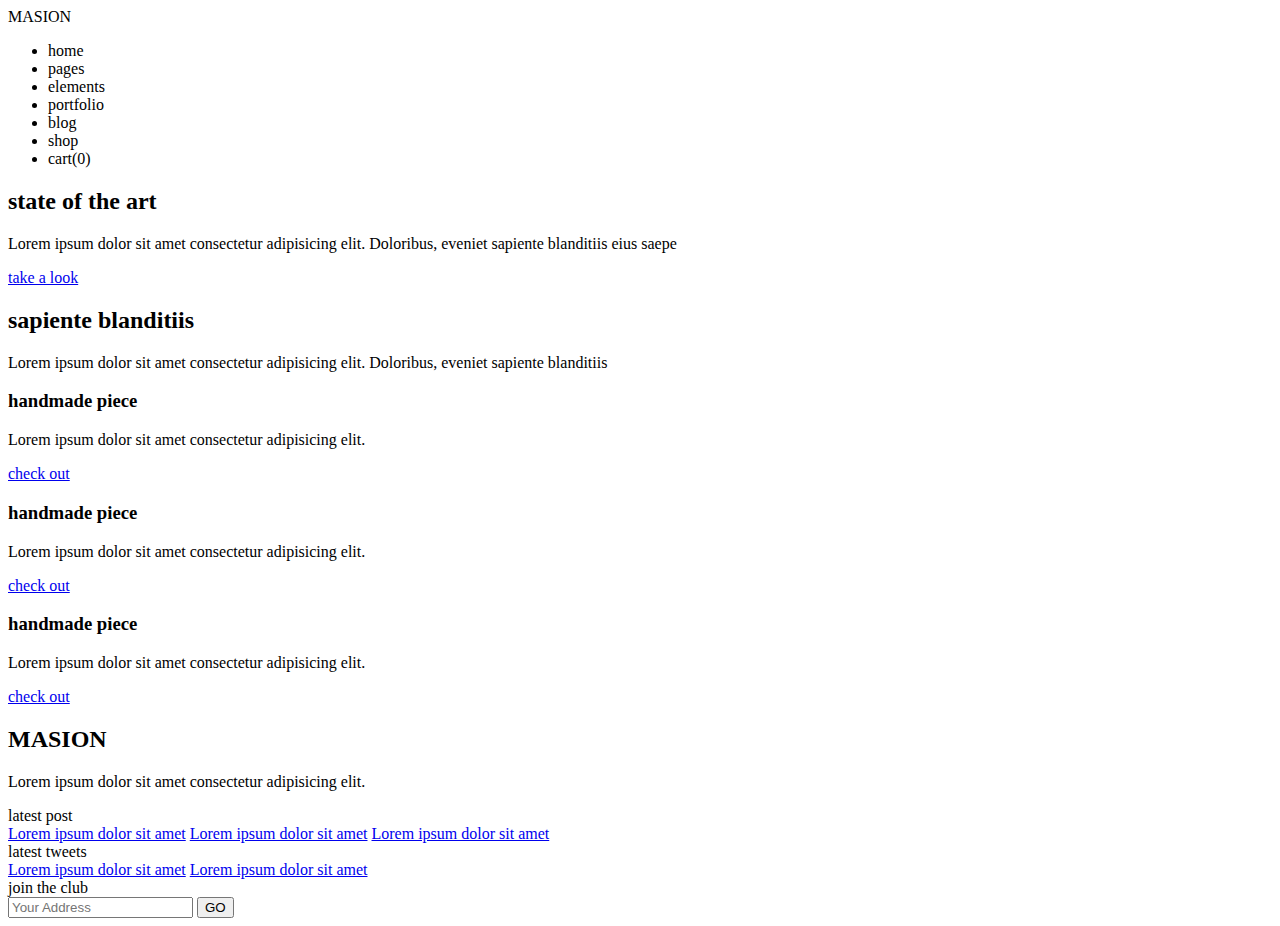
==== clone-2-interior/index.html @ 5d5ba644 "clone-2-interior: html" ====
<!DOCTYPE html>
<html lang="en">
  <head>
    <meta charset="UTF-8" />
    <meta http-equiv="X-UA-Compatible" content="IE=edge" />
    <meta name="viewport" content="width=device-width, initial-scale=1.0" />
    <link rel="stylesheet" href="style.css" />
    <title>interior designers and architects</title>
    <script src="main.js" defer></script>
  </head>
  <body>
    <header>
      <div class="logo">MASION</div>
      <nav>
        <ul>
          <li>home</li>
          <li>pages</li>
          <li>elements</li>
          <li>portfolio</li>
          <li>blog</li>
          <li>shop</li>
          <li>cart(0)</li>
        </ul>
      </nav>
    </header>

    <section class="banner">
      <div class="banner-contents">
        <h2 class="banner__title">state of the art</h2>
        <p class="banner__description">
          Lorem ipsum dolor sit amet consectetur adipisicing elit. Doloribus,
          eveniet sapiente blanditiis eius saepe
        </p>
        <a href="#">take a look</a>
      </div>
    </section>

    <section class="info">
      <div class="info-contents">
        <h2 class="info__title">sapiente blanditiis</h2>
        <p class="info__description">
          Lorem ipsum dolor sit amet consectetur adipisicing elit. Doloribus,
          eveniet sapiente blanditiis
        </p>
      </div>
    </section>

    <section class="gallery">
      <div class="box box1"></div>
      <div class="box box2">
        <h3 class="gallery__title">handmade piece</h3>
        <p class="gallery__description">
          Lorem ipsum dolor sit amet consectetur adipisicing elit.
        </p>
        <a href="#">check out</a>
      </div>
      <div class="box box3"></div>
      <div class="box box4"></div>
      <div class="box box5">
        <h3 class="gallery__title">handmade piece</h3>
        <p class="gallery__description">
          Lorem ipsum dolor sit amet consectetur adipisicing elit.
        </p>
        <a href="#">check out</a>
      </div>
      <div class="box box6"></div>
      <div class="box box7">
        <h3 class="gallery__title">handmade piece</h3>
        <p class="gallery__description">
          Lorem ipsum dolor sit amet consectetur adipisicing elit.
        </p>
        <a href="#">check out</a>
      </div>
      <div class="box box8"></div>
    </section>

    <footer>
      <div class="box box1">
        <h2 class="page__name">MASION</h2>
        <div class="main-photo"></div>
        <p class="intro">
          Lorem ipsum dolor sit amet consectetur adipisicing elit.
        </p>
      </div>
      <div class="box box2">
        <div class="title">latest post</div>
        <a href="#"> Lorem ipsum dolor sit amet</a>
        <a href="#"> Lorem ipsum dolor sit amet</a>
        <a href="#"> Lorem ipsum dolor sit amet</a>
      </div>
      <div class="box box3">
        <div class="title">latest tweets</div>
        <a href="#"> Lorem ipsum dolor sit amet</a>
        <a href="#"> Lorem ipsum dolor sit amet</a>
      </div>
      </div>
      <div class="box box4">
        <div class="title">join the club</div>
        <input type="text" placeholder="Your Address">
        <button>GO</button>
      </div>
    </footer>
  </body>
</html>
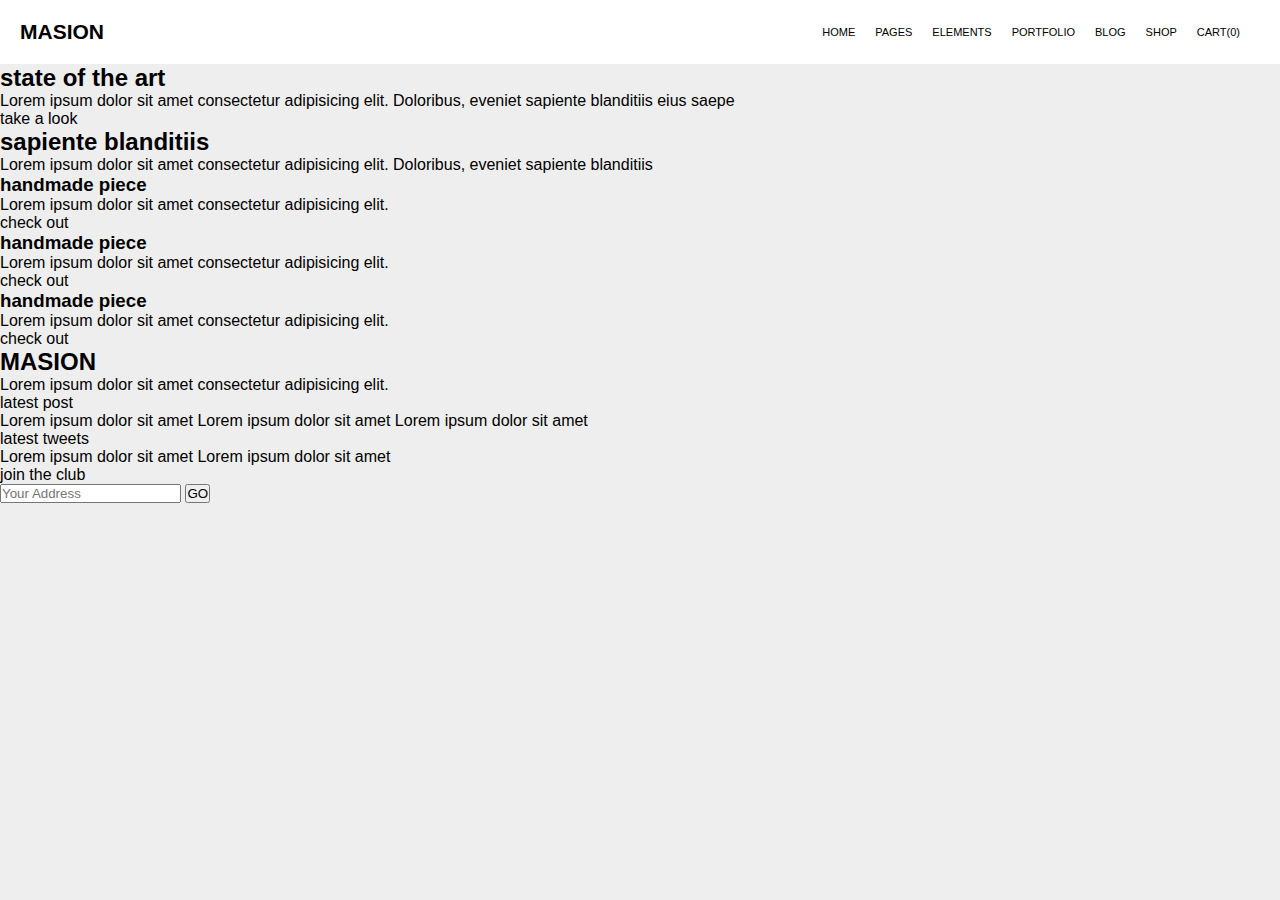
==== commit 707692d7: "clone-2-interior: css-nav" ====
--- a/clone-2-interior/index.html
+++ b/clone-2-interior/index.html
@@ -4,6 +4,7 @@
     <meta charset="UTF-8" />
     <meta http-equiv="X-UA-Compatible" content="IE=edge" />
     <meta name="viewport" content="width=device-width, initial-scale=1.0" />
+    <link rel="stylesheet" href="https://use.fontawesome.com/releases/v5.15.3/css/all.css" integrity="sha384-SZXxX4whJ79/gErwcOYf+zWLeJdY/qpuqC4cAa9rOGUstPomtqpuNWT9wdPEn2fk" crossorigin="anonymous">
     <link rel="stylesheet" href="style.css" />
     <title>interior designers and architects</title>
     <script src="main.js" defer></script>
@@ -13,14 +14,16 @@
       <div class="logo">MASION</div>
       <nav>
         <ul>
-          <li>home</li>
-          <li>pages</li>
-          <li>elements</li>
-          <li>portfolio</li>
-          <li>blog</li>
-          <li>shop</li>
-          <li>cart(0)</li>
+          <li><a href="#">home</a></li>
+          <li><a href="#">pages</a></li>
+          <li><a href="#">elements</a></li>
+          <li><a href="#">portfolio</a></li>
+          <li><a href="#">blog</a></li>
+          <li><a href="#">shop</a></li>
+          <li><a href="#">cart(0)</a></li>
+          
         </ul>
+        <i class="fas fa-bars"></i>
       </nav>
     </header>
 
--- a/clone-2-interior/style.css
+++ b/clone-2-interior/style.css
@@ -0,0 +1,20 @@
+@import url("components/nav.css");
+
+* {
+  margin: 0;
+  padding: 0;
+  font-family: Arial, Helvetica, sans-serif;
+}
+
+body {
+  background-color: #eee;
+}
+
+ul {
+  list-style: none;
+}
+
+a {
+  text-decoration: none;
+  color: black;
+}
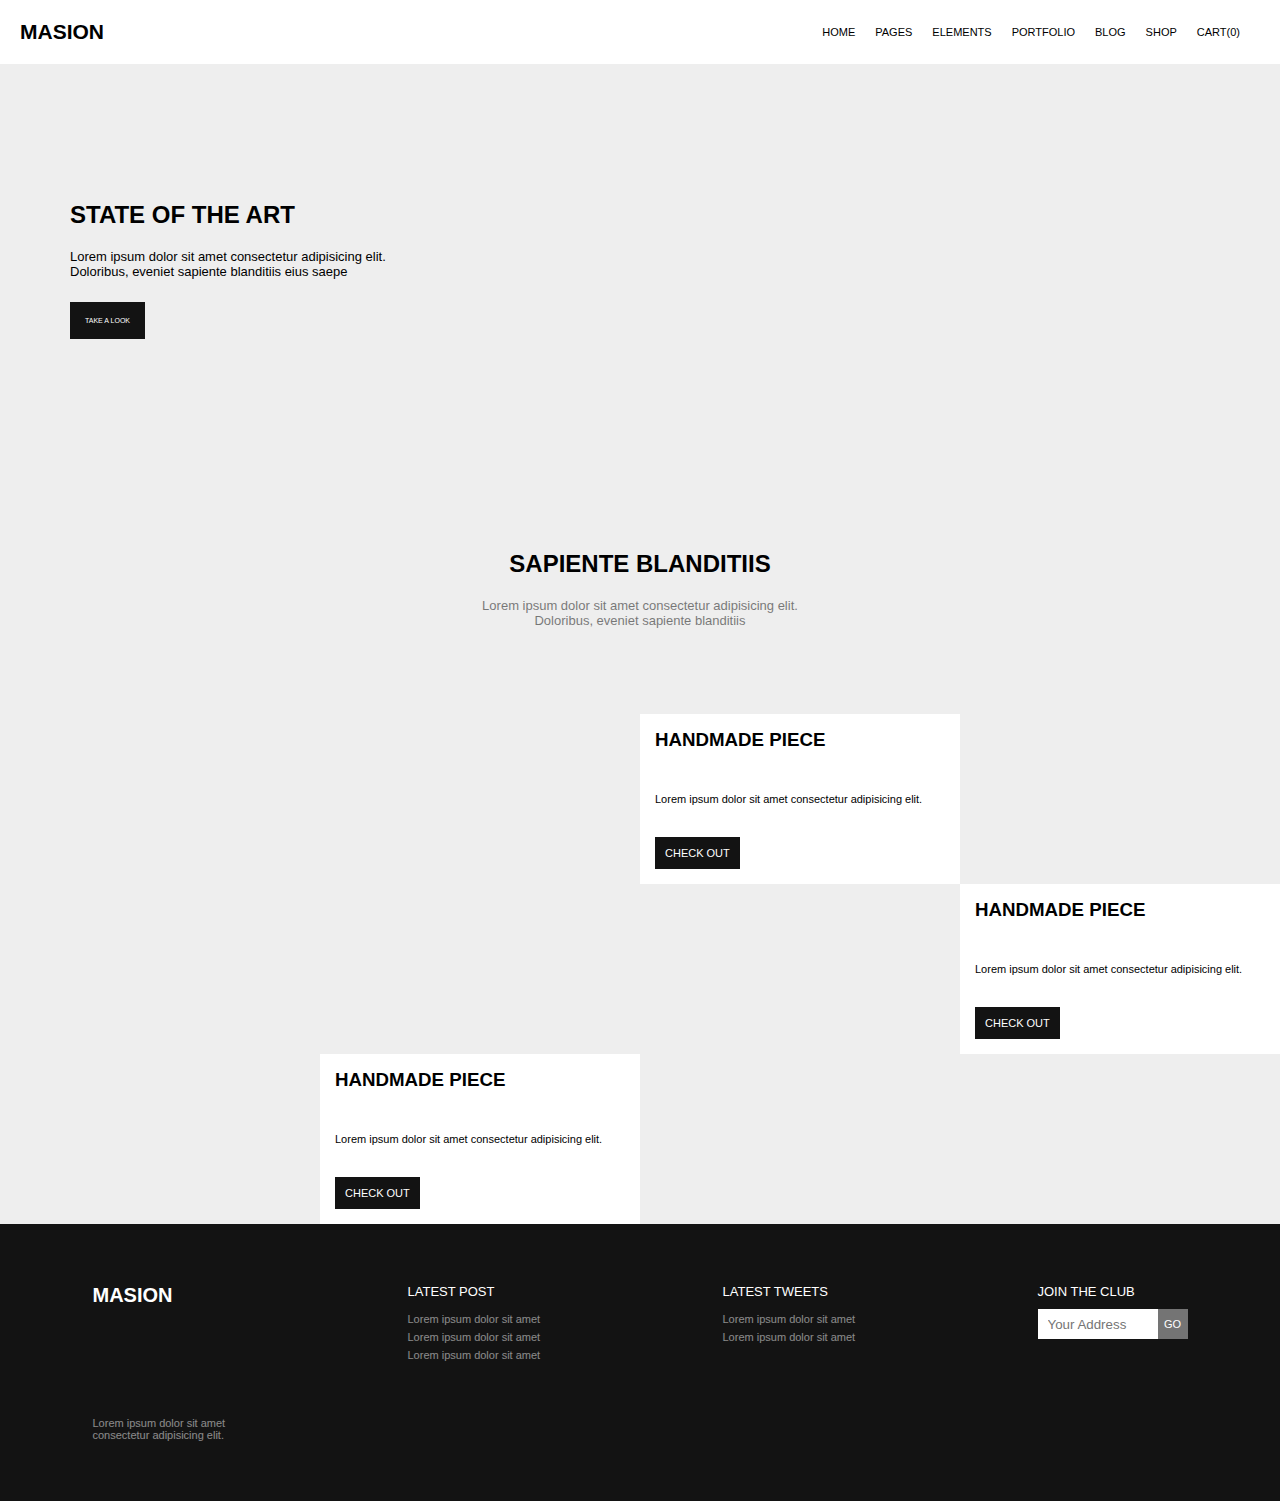
==== commit 35a20815: "clone-2-interior: css-info, gallery, footer" ====
--- a/clone-2-interior/index.html
+++ b/clone-2-interior/index.html
@@ -21,7 +21,6 @@
           <li><a href="#">blog</a></li>
           <li><a href="#">shop</a></li>
           <li><a href="#">cart(0)</a></li>
-          
         </ul>
         <i class="fas fa-bars"></i>
       </nav>
@@ -31,7 +30,7 @@
       <div class="banner-contents">
         <h2 class="banner__title">state of the art</h2>
         <p class="banner__description">
-          Lorem ipsum dolor sit amet consectetur adipisicing elit. Doloribus,
+          Lorem ipsum dolor sit amet consectetur adipisicing elit.<br> Doloribus,
           eveniet sapiente blanditiis eius saepe
         </p>
         <a href="#">take a look</a>
@@ -42,7 +41,7 @@
       <div class="info-contents">
         <h2 class="info__title">sapiente blanditiis</h2>
         <p class="info__description">
-          Lorem ipsum dolor sit amet consectetur adipisicing elit. Doloribus,
+          Lorem ipsum dolor sit amet consectetur adipisicing elit.<br> Doloribus,
           eveniet sapiente blanditiis
         </p>
       </div>
@@ -99,8 +98,10 @@
       </div>
       <div class="box box4">
         <div class="title">join the club</div>
-        <input type="text" placeholder="Your Address">
-        <button>GO</button>
+        <div class="input-box">
+            <input type="text" placeholder="Your Address">
+            <button>GO</button>
+        </div>
       </div>
     </footer>
   </body>
--- a/clone-2-interior/style.css
+++ b/clone-2-interior/style.css
@@ -1,4 +1,8 @@
 @import url("components/nav.css");
+@import url("components/banner.css");
+@import url("components/info.css");
+@import url("components/gallery.css");
+@import url("components/footer.css");
 
 * {
   margin: 0;
@@ -18,3 +22,13 @@
   text-decoration: none;
   color: black;
 }
+
+input {
+  outline: none;
+  border: none;
+}
+
+button {
+  outline: none;
+  border: none;
+}
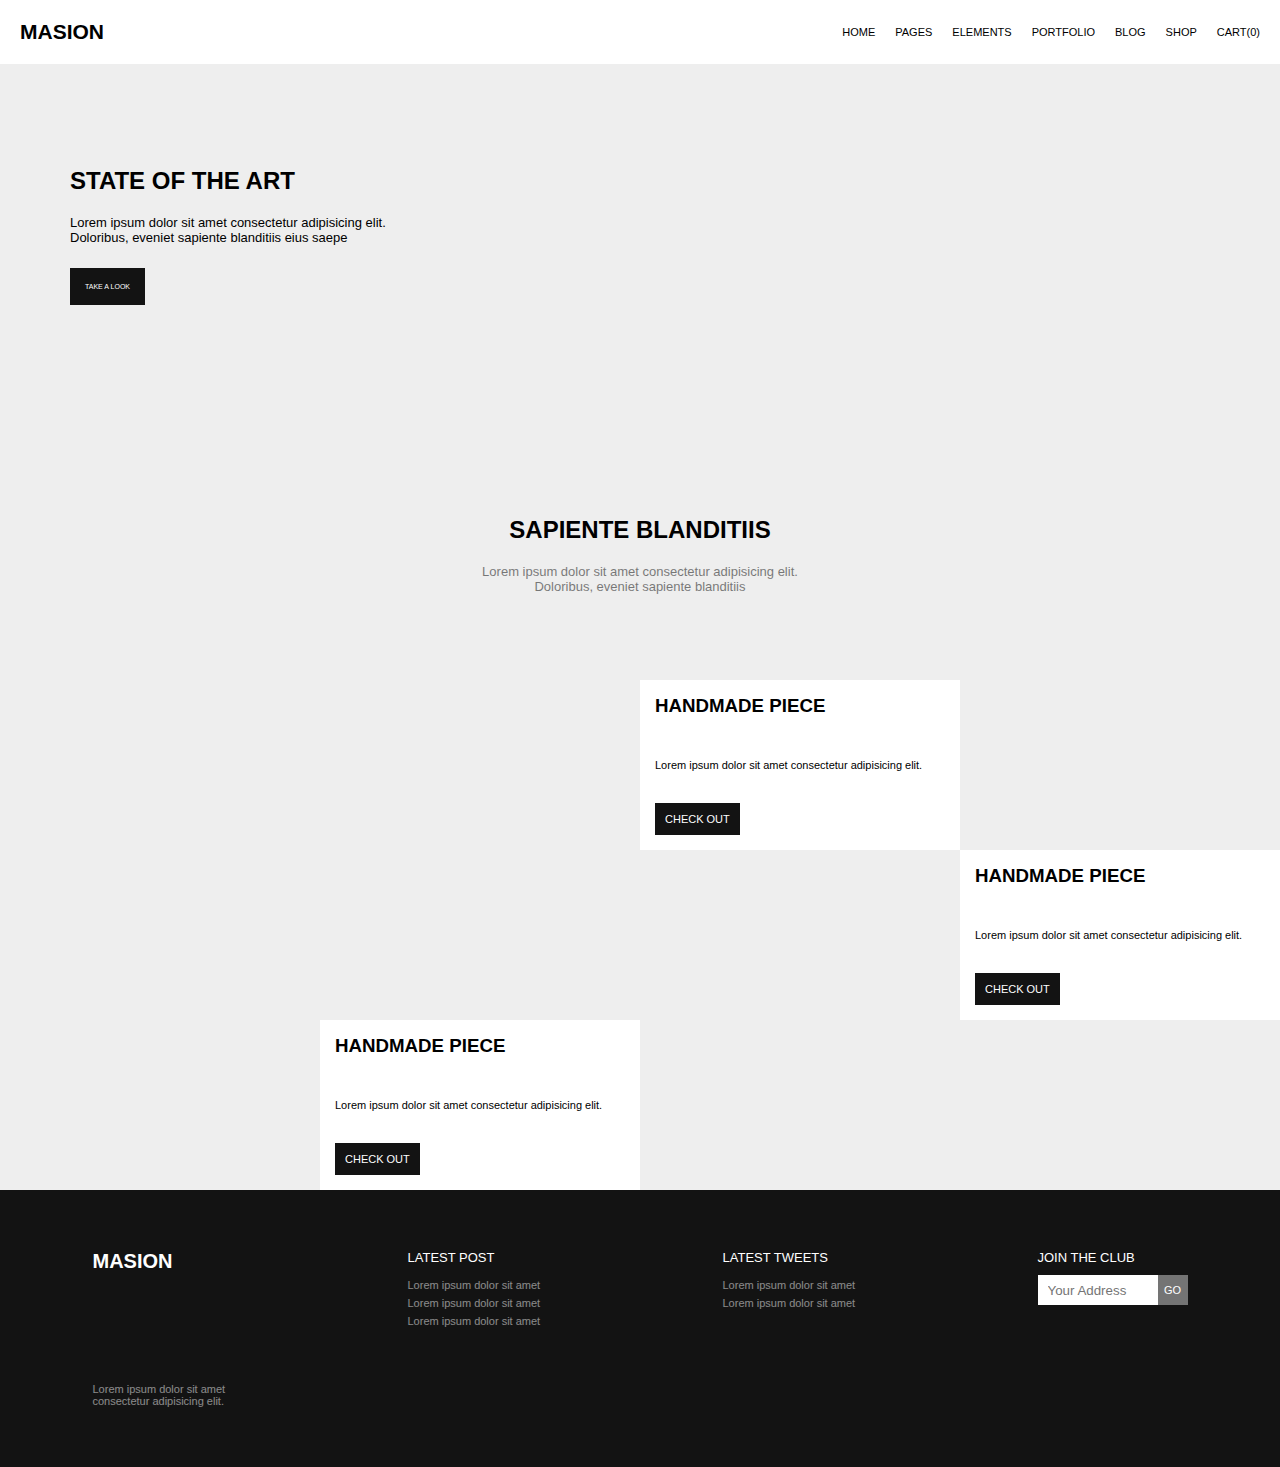
==== commit f107afb9: "clone-2-interior:css-responsive" ====
--- a/clone-2-interior/index.html
+++ b/clone-2-interior/index.html
@@ -13,7 +13,7 @@
     <header>
       <div class="logo">MASION</div>
       <nav>
-        <ul>
+        <ul class="menu">
           <li><a href="#">home</a></li>
           <li><a href="#">pages</a></li>
           <li><a href="#">elements</a></li>
@@ -22,8 +22,8 @@
           <li><a href="#">shop</a></li>
           <li><a href="#">cart(0)</a></li>
         </ul>
-        <i class="fas fa-bars"></i>
       </nav>
+      <i class="fas fa-bars toggle-btn"></i>
     </header>
 
     <section class="banner">
